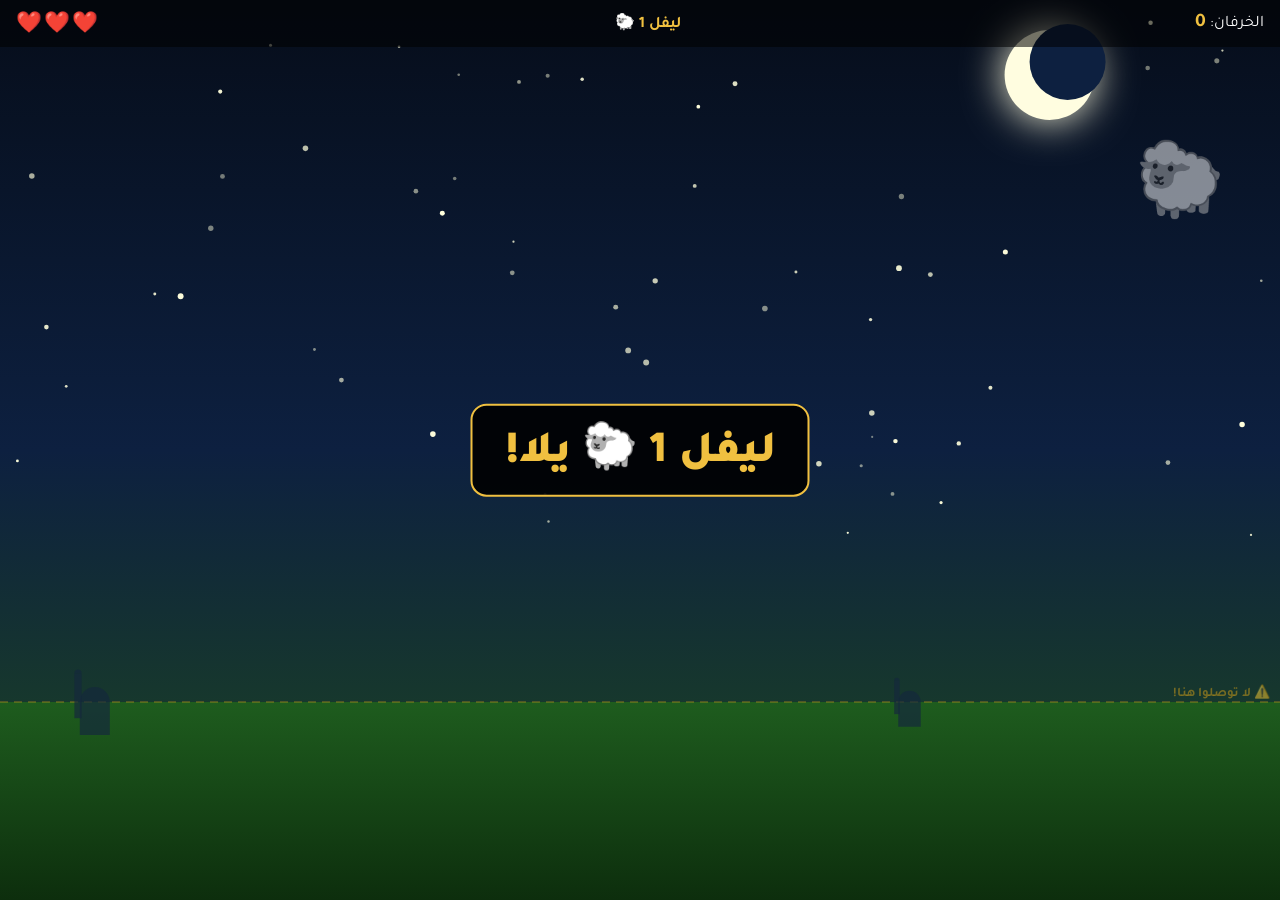
==== catch.html @ 34b9b23a "Add files via upload" ====
<!DOCTYPE html>
<html lang="ar" dir="rtl">
<head>
<meta charset="UTF-8">
<meta name="viewport" content="width=device-width, initial-scale=1.0, user-scalable=no">
<title>اصطد الخروف! 🐑</title>
<link href="https://fonts.googleapis.com/css2?family=Tajawal:wght@400;700;900&display=swap" rel="stylesheet">
<style>
*{margin:0;padding:0;box-sizing:border-box;}
html,body{width:100%;height:100%;overflow:hidden;background:#060d1a;font-family:'Tajawal',sans-serif;}
#gameCanvas{position:fixed;top:0;left:0;width:100%;height:100%;}
#hud{position:fixed;top:0;left:0;right:0;display:flex;justify-content:space-between;align-items:center;padding:.6rem 1rem;background:rgba(0,0,0,.55);color:white;z-index:10;}
.hud-score{font-size:1.2rem;font-weight:700;color:#f0c040;}
.hud-level{font-size:1rem;font-weight:700;color:#f0c040;}
#level-banner{position:fixed;top:50%;left:50%;transform:translate(-50%,-50%) scale(0);background:rgba(0,0,0,.9);color:#f0c040;font-size:clamp(1.5rem,6vw,2.8rem);font-weight:900;padding:.8rem 2rem;border-radius:16px;border:2px solid #f0c040;z-index:30;text-align:center;pointer-events:none;transition:transform .35s cubic-bezier(.175,.885,.32,1.275);}
#level-banner.show{transform:translate(-50%,-50%) scale(1);}
.result-overlay{position:fixed;inset:0;background:rgba(0,0,0,.8);display:flex;align-items:center;justify-content:center;z-index:50;padding:1rem;opacity:0;pointer-events:none;transition:opacity .5s;}
.result-overlay.show{opacity:1;pointer-events:all;}
.result-card{background:linear-gradient(160deg,#0d3b1a,#1e6b2e);border:2px solid rgba(212,160,23,.55);border-radius:28px;padding:2.5rem 2rem;width:min(440px,95vw);text-align:center;}
.result-emoji{font-size:4.5rem;display:block;margin-bottom:.5rem;animation:bb .8s ease infinite alternate;}
@keyframes bb{from{transform:translateY(0)}to{transform:translateY(-10px)}}
.result-title{font-size:clamp(1.3rem,5vw,2rem);font-weight:900;color:#f0c040;margin-bottom:.3rem;}
.result-name{font-size:clamp(1.4rem,5vw,2rem);font-weight:900;color:white;margin-bottom:.8rem;}
.prize-badge{display:inline-block;background:#d4a017;color:#1a1a1a;font-weight:900;font-size:1.3rem;padding:.4rem 1.4rem;border-radius:50px;margin-bottom:1rem;}
.result-msg{font-size:1rem;color:rgba(255,255,255,.88);line-height:1.8;margin-bottom:1.5rem;white-space:pre-line;}
.result-btns{display:flex;gap:.8rem;}
.retry-btn{flex:1;padding:.85rem;background:transparent;color:#f0c040;border:2px solid #f0c040;border-radius:12px;font-family:'Tajawal',sans-serif;font-size:1rem;font-weight:700;cursor:pointer;}
.home-btn{flex:1;padding:.85rem;background:#d4a017;color:#1a1a1a;border:none;border-radius:12px;font-family:'Tajawal',sans-serif;font-size:1rem;font-weight:700;cursor:pointer;}
.confetti-piece{position:fixed;pointer-events:none;animation:cf linear forwards;border-radius:2px;z-index:100;}
@keyframes cf{0%{transform:translateY(-20px) rotate(0deg);opacity:1}100%{transform:translateY(110vh) rotate(720deg);opacity:0}}
#music-btn{position:fixed;bottom:1rem;left:1rem;background:rgba(0,0,0,.5);color:white;border:1px solid rgba(255,255,255,.3);border-radius:50px;padding:.4rem .9rem;font-family:'Tajawal',sans-serif;font-size:.85rem;cursor:pointer;z-index:20;display:none;}
</style>
</head>
<body>
<canvas id="gameCanvas"></canvas>
<div id="hud">
  <div>الخرفان: <span class="hud-score" id="hud-score">0</span></div>
  <div class="hud-level" id="hud-level">ليفل 1 🐑</div>
  <div id="hud-lives" style="font-size:1.3rem;letter-spacing:2px">❤️❤️❤️</div>
</div>
<div id="level-banner"></div>
<div class="result-overlay" id="result-overlay">
  <div class="result-card">
    <span class="result-emoji" id="result-emoji">🐑</span>
    <div class="result-title" id="result-title"></div>
    <div class="result-name"  id="result-name"></div>
    <div class="prize-badge"  id="prize-badge"></div>
    <div class="result-msg"   id="result-msg"></div>
    <div class="result-btns">
      <button class="retry-btn" onclick="restartGame()">🔄 العب تاني</button>
      <button class="home-btn"  onclick="goHome()">🏠 الرئيسية</button>
    </div>
  </div>
</div>
<button id="music-btn" onclick="toggleMusic()">🔊 كتم</button>
<script>
const canvas=document.getElementById('gameCanvas');
const ctx=canvas.getContext('2d');
function resize(){canvas.width=window.innerWidth;canvas.height=window.innerHeight;}
resize();window.addEventListener('resize',resize);

// ===== 5 LEVELS =====
const LEVELS=[
  {target:8,  speedBase:180, spawnRate:85, label:'ليفل 1 🐑'},
  {target:18, speedBase:230, spawnRate:68, label:'ليفل 2 🐑🐑'},
  {target:32, speedBase:290, spawnRate:52, label:'ليفل 3 🐑🐑🐑'},
  {target:50, speedBase:360, spawnRate:38, label:'ليفل 4 🔥'},
  {target:72, speedBase:440, spawnRate:26, label:'ليفل 5 👑 الوحش!'},
];
// speedBase = pixels per SECOND (fixes mobile slowdown)

const PRIZES=[
  {emoji:'😅',title:'عيد لحمة!',         prize:'مفيش عيدية 😂',      msg:'كل سنة وانت طيب يا {name}!\nالخرفان أسرع منك النهارده 🐑💨\nبس عيدك مبارك وعيد سعيد!'},
  {emoji:'💵',title:'ليفل 1 ✅ برافو!',  prize:'🎉 10 جنيه عيدية',   msg:'عيدك مبارك يا {name}! 🎊\nكسبت 10 جنيه عيدية\nأدام الله أعيادك وفرحتك ورزقك حج بيته الحرام 🕌❤️'},
  {emoji:'💵',title:'ليفل 2 ✅ ممتاز!', prize:'💚 50 جنيه عيدية',   msg:'تسلم يا {name}! إنت نمر! 🐯\nكسبت 50 جنيه عيدية\nأدام الله أعيادكم وفرحتكم ورزقكم حج بيته الحرام 🕌🌙'},
  {emoji:'💵',title:'ليفل 3 ✅ خرافي!', prize:'💛 100 جنيه عيدية',  msg:'يا سلام عليك يا {name}! 🌟\nكسبت 100 جنيه عيدية\nأدام الله أعيادكم وفرحتكم ورزقكم حج بيته الحرام 🕌🌙⭐'},
  {emoji:'💵',title:'ليفل 4 ✅ أسطورة!',prize:'🧡 200 جنيه عيدية', msg:'أسطورة يا {name}! 🦁\nكسبت 200 جنيه عيدية!\nأدام الله أعيادكم وفرحتكم ورزقكم حج بيته الحرام 🕌🌟'},
  {emoji:'🥩',title:'ليفل 5 👑 وحش!',   prize:'🥩 5 كيلو لحمة!',    msg:'يا نينجا الخرفان يا {name}! 🥷🏆\nعديت كل الليفلات!\nكسبت 5 كيلو لحمة!\nأدام الله أعيادكم وفرحتكم ورزقكم حج بيته الحرام\nكل عام وانتم بخير وسعداء 🌙🌟🎊'},
];

let score=0,lives=3,level=0,levelReached=0;
let items=[],particles=[],bgStars=[];
let spawnTimer=0,gameRunning=true;
let lastTime=null;

for(let i=0;i<60;i++) bgStars.push({x:Math.random(),y:Math.random()*.6,r:1+Math.random()*2,t:Math.random()*Math.PI*2});

// Only sheep emojis now
const SHEEP_EMOJIS=['🐑','🐑','🐑','🐑','🐏'];

function spawnItem(){
  const W=canvas.width;
  const size=60+Math.random()*25;
  const speedPx=LEVELS[level].speedBase*(1+Math.random()*.4)/60; // px per frame at 60fps equiv
  items.push({
    x:40+Math.random()*(W-80),
    y:-size,
    size,
    speedPx,
    wobble:Math.random()*Math.PI*2,
    hit:false,hitAnim:0,
    emoji:SHEEP_EMOJIS[Math.floor(Math.random()*SHEEP_EMOJIS.length)],
  });
}

function checkLevel(){
  for(let i=LEVELS.length-1;i>=0;i--){
    if(score>=LEVELS[i].target&&i>level){
      level=i; levelReached=Math.max(levelReached,i);
      showBanner(LEVELS[i].label);
      // Win if passed all levels
      if(i===LEVELS.length-1&&score>=LEVELS[LEVELS.length-1].target) setTimeout(()=>endGame(true),800);
      break;
    }
  }
}

function showBanner(text){
  const b=document.getElementById('level-banner');
  b.textContent=text;b.classList.add('show');
  setTimeout(()=>b.classList.remove('show'),1800);
}

function spawnParticles(x,y,color,n){
  for(let i=0;i<n;i++) particles.push({x,y,vx:(Math.random()-.5)*7,vy:-Math.random()*7,life:1,color,size:5+Math.random()*6});
}

// ===== DRAW =====
function drawBg(){
  const W=canvas.width,H=canvas.height;
  const sky=ctx.createLinearGradient(0,0,0,H);
  sky.addColorStop(0,'#060d1a');sky.addColorStop(.5,'#0d2040');sky.addColorStop(1,'#1e4a1e');
  ctx.fillStyle=sky;ctx.fillRect(0,0,W,H);
  // Moon
  ctx.save();ctx.fillStyle='#fffde0';ctx.shadowColor='#fffde0';ctx.shadowBlur=40;
  ctx.beginPath();ctx.arc(W*.82,75,45,0,Math.PI*2);ctx.fill();
  ctx.fillStyle='#0d2040';ctx.shadowBlur=0;
  ctx.beginPath();ctx.arc(W*.82+18,62,38,0,Math.PI*2);ctx.fill();
  ctx.restore();
  // Stars
  const t=Date.now()*.001;
  bgStars.forEach(s=>{
    ctx.fillStyle=`rgba(255,255,220,${.4+.6*Math.abs(Math.sin(s.t+t))})`;
    ctx.beginPath();ctx.arc(s.x*W,s.y*H,s.r,0,Math.PI*2);ctx.fill();
  });
  // Ground
  const grd=ctx.createLinearGradient(0,H*.78,0,H);
  grd.addColorStop(0,'#1e5c1e');grd.addColorStop(1,'#0d2e0d');
  ctx.fillStyle=grd;ctx.fillRect(0,H*.78,W,H*.22);
  // Danger line
  ctx.strokeStyle='rgba(212,160,23,.3)';ctx.lineWidth=2;ctx.setLineDash([8,6]);
  ctx.beginPath();ctx.moveTo(0,H*.78);ctx.lineTo(W,H*.78);ctx.stroke();
  ctx.setLineDash([]);
  ctx.fillStyle='rgba(212,160,23,.5)';ctx.font=`bold ${Math.min(13,W*.03)}px Tajawal`;
  ctx.textAlign='right';ctx.fillText('⚠️ لا توصلوا هنا!',W-10,H*.78-6);
  // Mosque
  drawMosque(W*.06,H*.78,0.6);drawMosque(W*.7,H*.78,0.45);
}

function drawMosque(x,y,s){
  ctx.save();ctx.translate(x,y);ctx.scale(s,s);ctx.fillStyle='rgba(20,40,60,.7)';
  ctx.beginPath();ctx.arc(30,0,25,Math.PI,0);ctx.fill();
  ctx.fillRect(5,0,50,55);ctx.fillRect(-4,-48,12,75);
  ctx.beginPath();ctx.arc(2,-48,6,Math.PI,0);ctx.fill();
  ctx.restore();
}

function drawItems(){
  items.forEach(s=>{
    ctx.save();
    if(s.hit){ctx.globalAlpha=1-s.hitAnim;ctx.translate(s.x,s.y-s.hitAnim*30);const sc=1+s.hitAnim*.5;ctx.scale(sc,sc);}
    else{ctx.translate(s.x,s.y);}
    ctx.font=`${s.size}px serif`;ctx.textAlign='center';ctx.textBaseline='middle';
    ctx.fillText(s.emoji,Math.sin(Date.now()*.004+s.wobble)*4,0);
    ctx.restore();
  });
}

function drawParticles(){
  particles.forEach(p=>{ctx.globalAlpha=p.life;ctx.fillStyle=p.color;ctx.beginPath();ctx.arc(p.x,p.y,p.size*p.life,0,Math.PI*2);ctx.fill();});
  ctx.globalAlpha=1;
}

function updateHUD(){
  document.getElementById('hud-score').textContent=score;
  document.getElementById('hud-level').textContent=LEVELS[level].label;
  let h='';for(let i=0;i<lives;i++)h+='❤️';for(let i=lives;i<3;i++)h+='🖤';
  document.getElementById('hud-lives').textContent=h;
}

// ===== INPUT =====
function handleTap(cx,cy){
  if(!gameRunning)return;
  for(let i=items.length-1;i>=0;i--){
    const s=items[i];if(s.hit)continue;
    const dx=cx-s.x,dy=cy-s.y;
    if(Math.sqrt(dx*dx+dy*dy)<s.size*.65){
      s.hit=true;s.hitAnim=0;score++;
      spawnParticles(s.x,s.y,'#f0c040',10);
      checkLevel();break;
    }
  }
}
canvas.addEventListener('click',e=>handleTap(e.clientX,e.clientY));
canvas.addEventListener('touchstart',e=>{e.preventDefault();Array.from(e.changedTouches).forEach(t=>handleTap(t.clientX,t.clientY));},{passive:false});

// ===== LOOP (delta-time based = same speed on all devices) =====
function loop(timestamp){
  if(!gameRunning)return;
  if(!lastTime)lastTime=timestamp;
  const dt=Math.min((timestamp-lastTime)/1000,0.05); // seconds, max 50ms
  lastTime=timestamp;

  const H=canvas.height,dangerY=H*.78;

  // Spawn (still frame-based but adjusted)
  spawnTimer-=dt*60;
  if(spawnTimer<=0){spawnItem();spawnTimer=LEVELS[level].spawnRate+Math.random()*25;}

  // Update items with delta time
  for(let i=items.length-1;i>=0;i--){
    const s=items[i];
    if(s.hit){
      s.hitAnim+=dt*3.5;
      if(s.hitAnim>=1)items.splice(i,1);
    } else {
      s.y+=s.speedPx*dt*60; // normalize to 60fps
      if(s.y>dangerY+s.size/2){
        items.splice(i,1);
        spawnParticles(s.x,dangerY,'#e74c3c',6);
        lives--;updateHUD();
        if(lives<=0){endGame(false);return;}
      }
    }
  }

  // Particles
  particles.forEach(p=>{p.x+=p.vx*dt*60;p.y+=p.vy*dt*60;p.vy+=0.15*dt*60;p.life-=0.035*dt*60;});
  particles=particles.filter(p=>p.life>0);

  drawBg();drawItems();drawParticles();updateHUD();
  requestAnimationFrame(loop);
}

function endGame(won){
  gameRunning=false;stopMusic();
  let tier=0;
  if(score>=LEVELS[0].target)tier=1;
  if(score>=LEVELS[1].target)tier=2;
  if(score>=LEVELS[2].target)tier=3;
  if(score>=LEVELS[3].target)tier=4;
  if(score>=LEVELS[4].target||won)tier=5;
  const prize=PRIZES[tier],name=sessionStorage.getItem('eid_name')||'يا صاحبي';
  document.getElementById('result-emoji').textContent=prize.emoji;
  document.getElementById('result-title').textContent=prize.title;
  document.getElementById('result-name').textContent=name;
  document.getElementById('prize-badge').textContent=prize.prize;
  document.getElementById('result-msg').textContent=prize.msg.replace(/{name}/g,name);
  setTimeout(()=>{document.getElementById('result-overlay').classList.add('show');if(tier>=1)launchConfetti();},600);
}

function restartGame(){
  document.getElementById('result-overlay').classList.remove('show');
  score=0;lives=3;level=0;levelReached=0;items=[];particles=[];spawnTimer=60;gameRunning=true;lastTime=null;
  playMusic();requestAnimationFrame(loop);
}
function goHome(){window.location.href='index.html';}

// ===== CONFETTI =====
function launchConfetti(){
  const colors=['#d4a017','#f0c040','#27923e','#e74c3c','#fff','#f39c12'];
  for(let i=0;i<90;i++)setTimeout(()=>{
    const d=document.createElement('div');d.className='confetti-piece';
    d.style.left=(Math.random()*100)+'vw';d.style.top='-12px';
    d.style.width=(7+Math.random()*9)+'px';d.style.height=(7+Math.random()*9)+'px';
    d.style.background=colors[Math.floor(Math.random()*colors.length)];
    d.style.borderRadius=Math.random()>.5?'50%':'2px';
    d.style.animationDuration=(1.8+Math.random()*2)+'s';
    d.style.animationDelay=(Math.random()*.6)+'s';
    document.body.appendChild(d);setTimeout(()=>d.remove(),4000);
  },i*25);
}

// ===== MUSIC =====
let ytPlayer=null,ytReady=false,ytMuted=false;
const ytTag=document.createElement('script');ytTag.src='https://www.youtube.com/iframe_api';document.head.appendChild(ytTag);
window.onYouTubeIframeAPIReady=function(){
  const div=document.createElement('div');div.id='yt-frame';
  div.style.cssText='position:fixed;bottom:-200px;left:-200px;width:1px;height:1px;';
  document.body.appendChild(div);
  ytPlayer=new YT.Player('yt-frame',{
    height:'1',width:'1',videoId:'DcArtUUQxkk',
    playerVars:{autoplay:0,loop:1,playlist:'DcArtUUQxkk',controls:0},
    events:{onReady:()=>{ytReady=true;try{ytPlayer.playVideo();}catch(e){}}}
  });
};
function playMusic(){if(ytReady&&ytPlayer){try{ytPlayer.playVideo();}catch(e){}document.getElementById('music-btn').style.display='block';}else setTimeout(playMusic,1000);}
function stopMusic(){if(ytReady&&ytPlayer)try{ytPlayer.stopVideo();}catch(e){}}
function toggleMusic(){
  if(!ytPlayer)return;
  const btn=document.getElementById('music-btn');
  if(ytMuted){ytPlayer.unMute();btn.textContent='🔊 كتم';}else{ytPlayer.mute();btn.textContent='🔇 تشغيل';}
  ytMuted=!ytMuted;
}

// ===== START =====
showBanner('ليفل 1 🐑 يلا!');
playMusic();
requestAnimationFrame(loop);
</script>
</body>
</html>
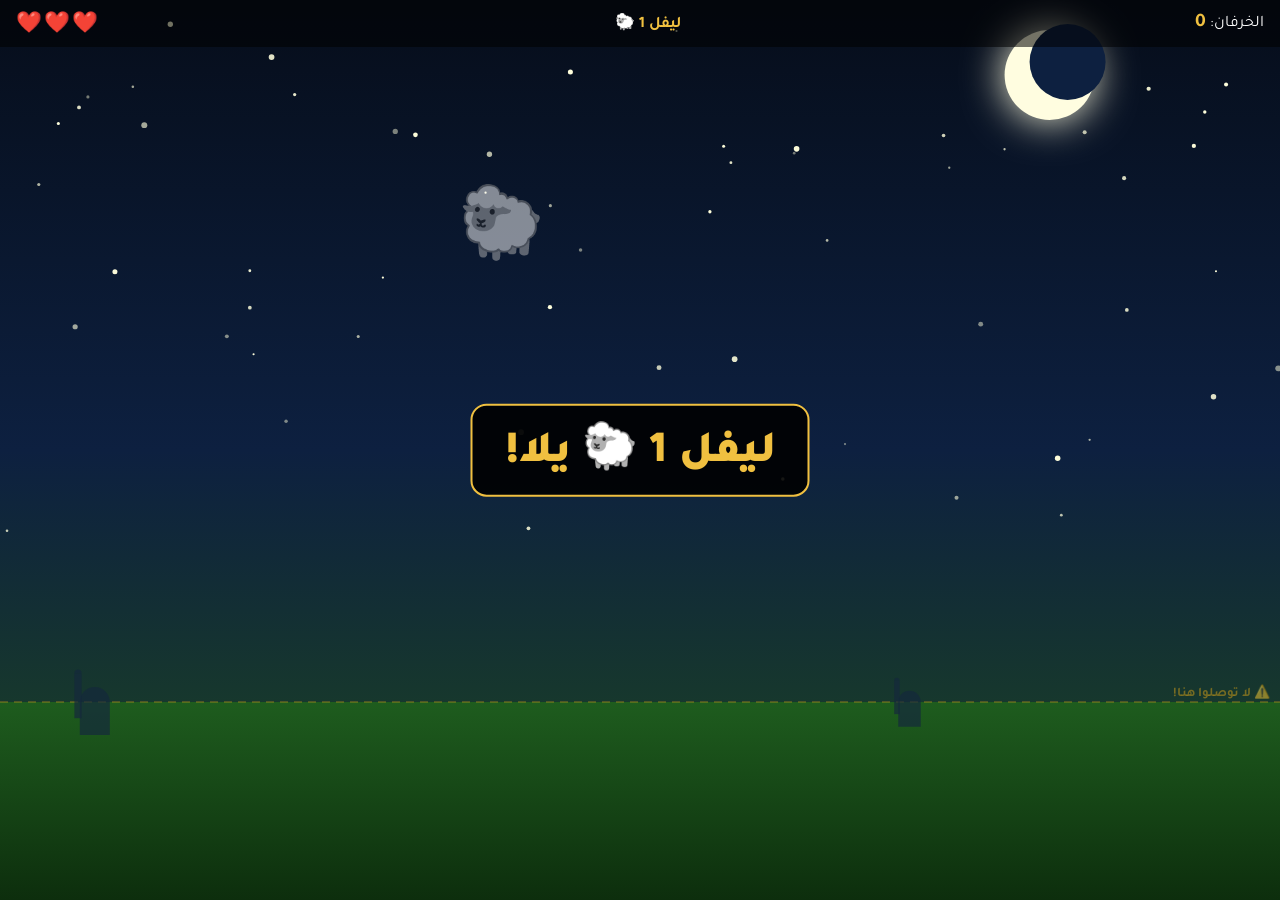
==== commit 260a8cfd: "Update catch.html" ====
--- a/catch.html
+++ b/catch.html
@@ -65,17 +65,17 @@
   {target:18, speedBase:230, spawnRate:68, label:'ليفل 2 🐑🐑'},
   {target:32, speedBase:290, spawnRate:52, label:'ليفل 3 🐑🐑🐑'},
   {target:50, speedBase:360, spawnRate:38, label:'ليفل 4 🔥'},
-  {target:72, speedBase:440, spawnRate:26, label:'ليفل 5 👑 الوحش!'},
+  {target:72, speedBase:440, spawnRate:26, label:'ليفل 5 👑 !'},
 ];
 // speedBase = pixels per SECOND (fixes mobile slowdown)
 
 const PRIZES=[
-  {emoji:'😅',title:'عيد لحمة!',         prize:'مفيش عيدية 😂',      msg:'كل سنة وانت طيب يا {name}!\nالخرفان أسرع منك النهارده 🐑💨\nبس عيدك مبارك وعيد سعيد!'},
-  {emoji:'💵',title:'ليفل 1 ✅ برافو!',  prize:'🎉 10 جنيه عيدية',   msg:'عيدك مبارك يا {name}! 🎊\nكسبت 10 جنيه عيدية\nأدام الله أعيادك وفرحتك ورزقك حج بيته الحرام 🕌❤️'},
-  {emoji:'💵',title:'ليفل 2 ✅ ممتاز!', prize:'💚 50 جنيه عيدية',   msg:'تسلم يا {name}! إنت نمر! 🐯\nكسبت 50 جنيه عيدية\nأدام الله أعيادكم وفرحتكم ورزقكم حج بيته الحرام 🕌🌙'},
-  {emoji:'💵',title:'ليفل 3 ✅ خرافي!', prize:'💛 100 جنيه عيدية',  msg:'يا سلام عليك يا {name}! 🌟\nكسبت 100 جنيه عيدية\nأدام الله أعيادكم وفرحتكم ورزقكم حج بيته الحرام 🕌🌙⭐'},
-  {emoji:'💵',title:'ليفل 4 ✅ أسطورة!',prize:'🧡 200 جنيه عيدية', msg:'أسطورة يا {name}! 🦁\nكسبت 200 جنيه عيدية!\nأدام الله أعيادكم وفرحتكم ورزقكم حج بيته الحرام 🕌🌟'},
-  {emoji:'🥩',title:'ليفل 5 👑 وحش!',   prize:'🥩 5 كيلو لحمة!',    msg:'يا نينجا الخرفان يا {name}! 🥷🏆\nعديت كل الليفلات!\nكسبت 5 كيلو لحمة!\nأدام الله أعيادكم وفرحتكم ورزقكم حج بيته الحرام\nكل عام وانتم بخير وسعداء 🌙🌟🎊'},
+  {emoji:'😅',title:'عيد لحمة!',         prize:'مفيش عيدية 😂',      msg:'كل سنة وانت طيب يا {name}!\nالخرفان أسرع منك النهارده 🐑\nأدام الله أعيادك وفرحتك ورزقك حج بيته الحرام 🕌❤️'},
+  {emoji:'💵',title:'ليفل 1 ✅!',  prize:'🎉 10 جنيه عيدية',   msg:'عيدك مبارك يا {name}! 🌟\nكسبت 10 جنيه عيدية\nأدام الله أعيادك وفرحتك ورزقك حج بيته الحرام 🕌❤️'},
+  {emoji:'💵',title:'ليفل 2 ✅!', prize:'💚 50 جنيه عيدية',   msg:'عيدك مبارك يا{name}! 🌟🌟\nكسبت 50 جنيه عيدية\nأدام الله أعيادك وفرحتك ورزقك حج بيته الحرام 🕌❤️'},
+  {emoji:'💵',title:'ليفل 3 ✅!', prize:'💛 100 جنيه عيدية',  msg:'عيدك مبارك يا{name}! 🌟🌟🌟\nكسبت 100 جنيه عيدية\nأدام الله أعيادك وفرحتك ورزقك حج بيته الحرام 🕌❤️'},
+  {emoji:'💵',title:'ليفل 4 ✅!',prize:'🧡 200 جنيه عيدية', msg:'عيدك مبارك يا{name}!  🌟🌟🌟🌟\nكسبت 200 جنيه عيدية!\nأدام الله أعيادك وفرحتك ورزقك حج بيته الحرام 🕌❤️'},
+  {emoji:'🥩',title:'ليفل 5 👑!',   prize:'🥩 5 كيلو لحمة!',    msg:'عيدك مبارك يا{name}! 🌟🌟🌟🌟🌟🏆\nعديت كل الليفلات!\nكسبت 5 كيلو لحمة!\nأدام الله أعيادكم وفرحتكم ورزقكم حج بيته الحرام\nكل عام وأنتم بخير ❤️🌟🎊'},
 ];
 
 let score=0,lives=3,level=0,levelReached=0;
@@ -86,7 +86,7 @@
 for(let i=0;i<60;i++) bgStars.push({x:Math.random(),y:Math.random()*.6,r:1+Math.random()*2,t:Math.random()*Math.PI*2});
 
 // Only sheep emojis now
-const SHEEP_EMOJIS=['🐑','🐑','🐑','🐑','🐏'];
+const SHEEP_EMOJIS=['🐑','🐑','🐑','🐑','🐑'];
 
 function spawnItem(){
   const W=canvas.width;
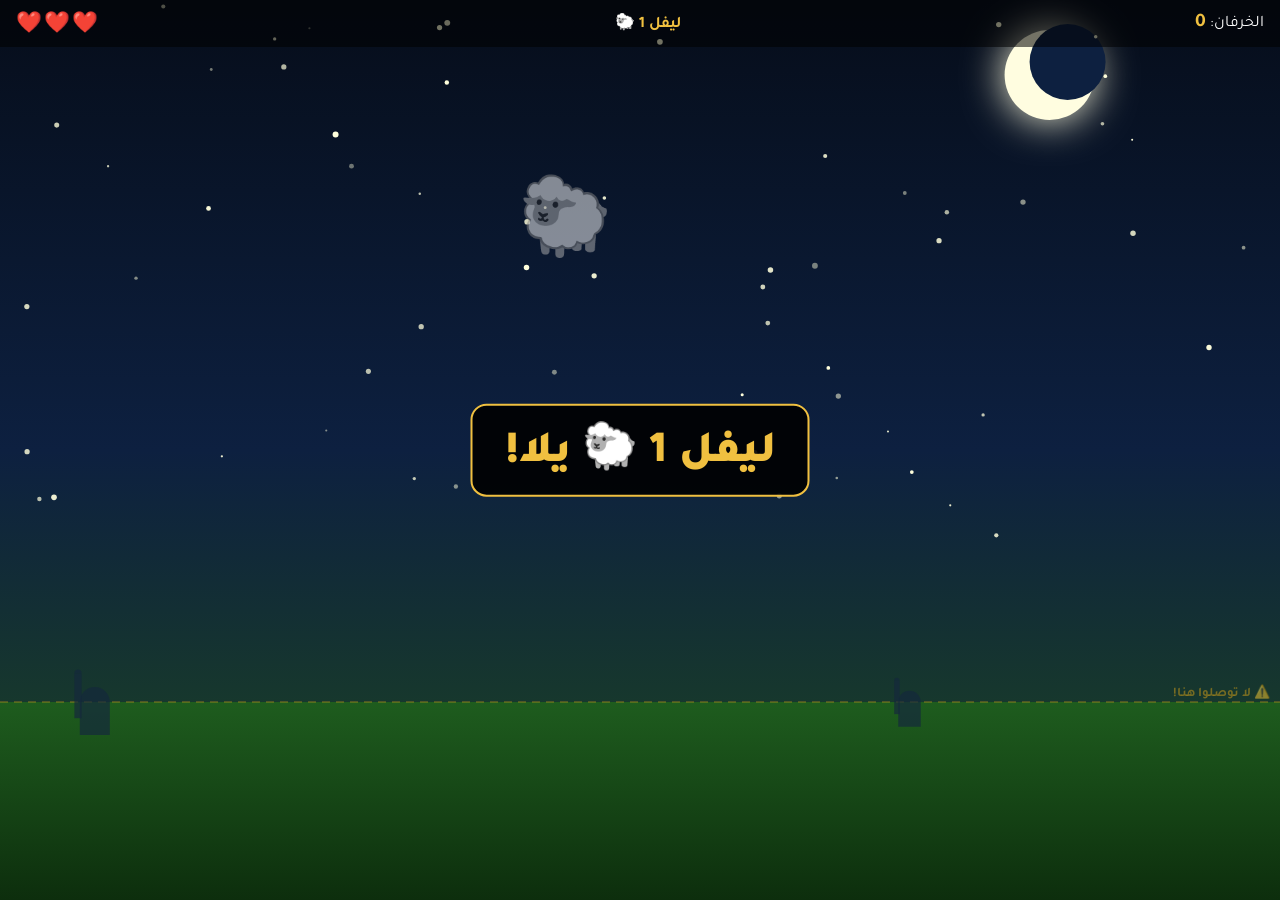
==== commit 0ffeb065: "Update catch.html" ====
--- a/catch.html
+++ b/catch.html
@@ -61,11 +61,11 @@
 
 // ===== 5 LEVELS =====
 const LEVELS=[
-  {target:8,  speedBase:180, spawnRate:85, label:'ليفل 1 🐑'},
-  {target:18, speedBase:230, spawnRate:68, label:'ليفل 2 🐑🐑'},
-  {target:32, speedBase:290, spawnRate:52, label:'ليفل 3 🐑🐑🐑'},
-  {target:50, speedBase:360, spawnRate:38, label:'ليفل 4 🔥'},
-  {target:72, speedBase:440, spawnRate:26, label:'ليفل 5 👑 !'},
+  {target:8,  speedBase:230, spawnRate:85, label:'ليفل 1 🐑'},
+  {target:18, speedBase:290, spawnRate:68, label:'ليفل 2 🐑🐑'},
+  {target:32, speedBase:350, spawnRate:52, label:'ليفل 3 🐑🐑🐑'},
+  {target:50, speedBase:420, spawnRate:38, label:'ليفل 4 🔥'},
+  {target:72, speedBase:500, spawnRate:26, label:'ليفل 5 👑 !'},
 ];
 // speedBase = pixels per SECOND (fixes mobile slowdown)
 
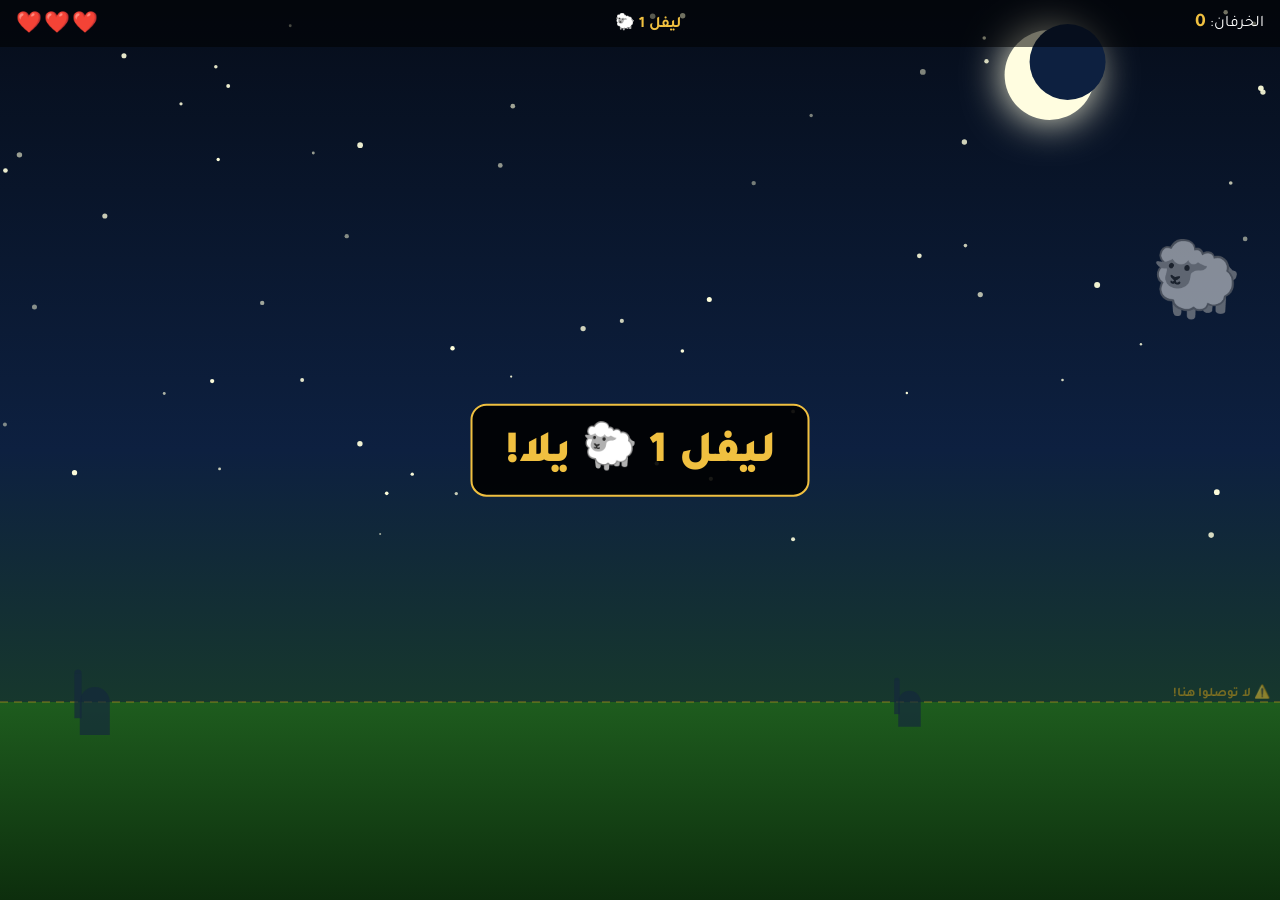
==== commit 5a366770: "Update catch.html" ====
--- a/catch.html
+++ b/catch.html
@@ -61,11 +61,11 @@
 
 // ===== 5 LEVELS =====
 const LEVELS=[
-  {target:8,  speedBase:230, spawnRate:85, label:'ليفل 1 🐑'},
-  {target:18, speedBase:290, spawnRate:68, label:'ليفل 2 🐑🐑'},
-  {target:32, speedBase:350, spawnRate:52, label:'ليفل 3 🐑🐑🐑'},
-  {target:50, speedBase:420, spawnRate:38, label:'ليفل 4 🔥'},
-  {target:72, speedBase:500, spawnRate:26, label:'ليفل 5 👑 !'},
+  {target:8,  speedBase:250, spawnRate:85, label:'ليفل 1 🐑'},
+  {target:18, speedBase:370, spawnRate:68, label:'ليفل 2 🐑🐑'},
+  {target:32, speedBase:470, spawnRate:52, label:'ليفل 3 🐑🐑🐑'},
+  {target:50, speedBase:570, spawnRate:38, label:'ليفل 4 🔥'},
+  {target:72, speedBase:700, spawnRate:26, label:'ليفل 5 👑 !'},
 ];
 // speedBase = pixels per SECOND (fixes mobile slowdown)
 
